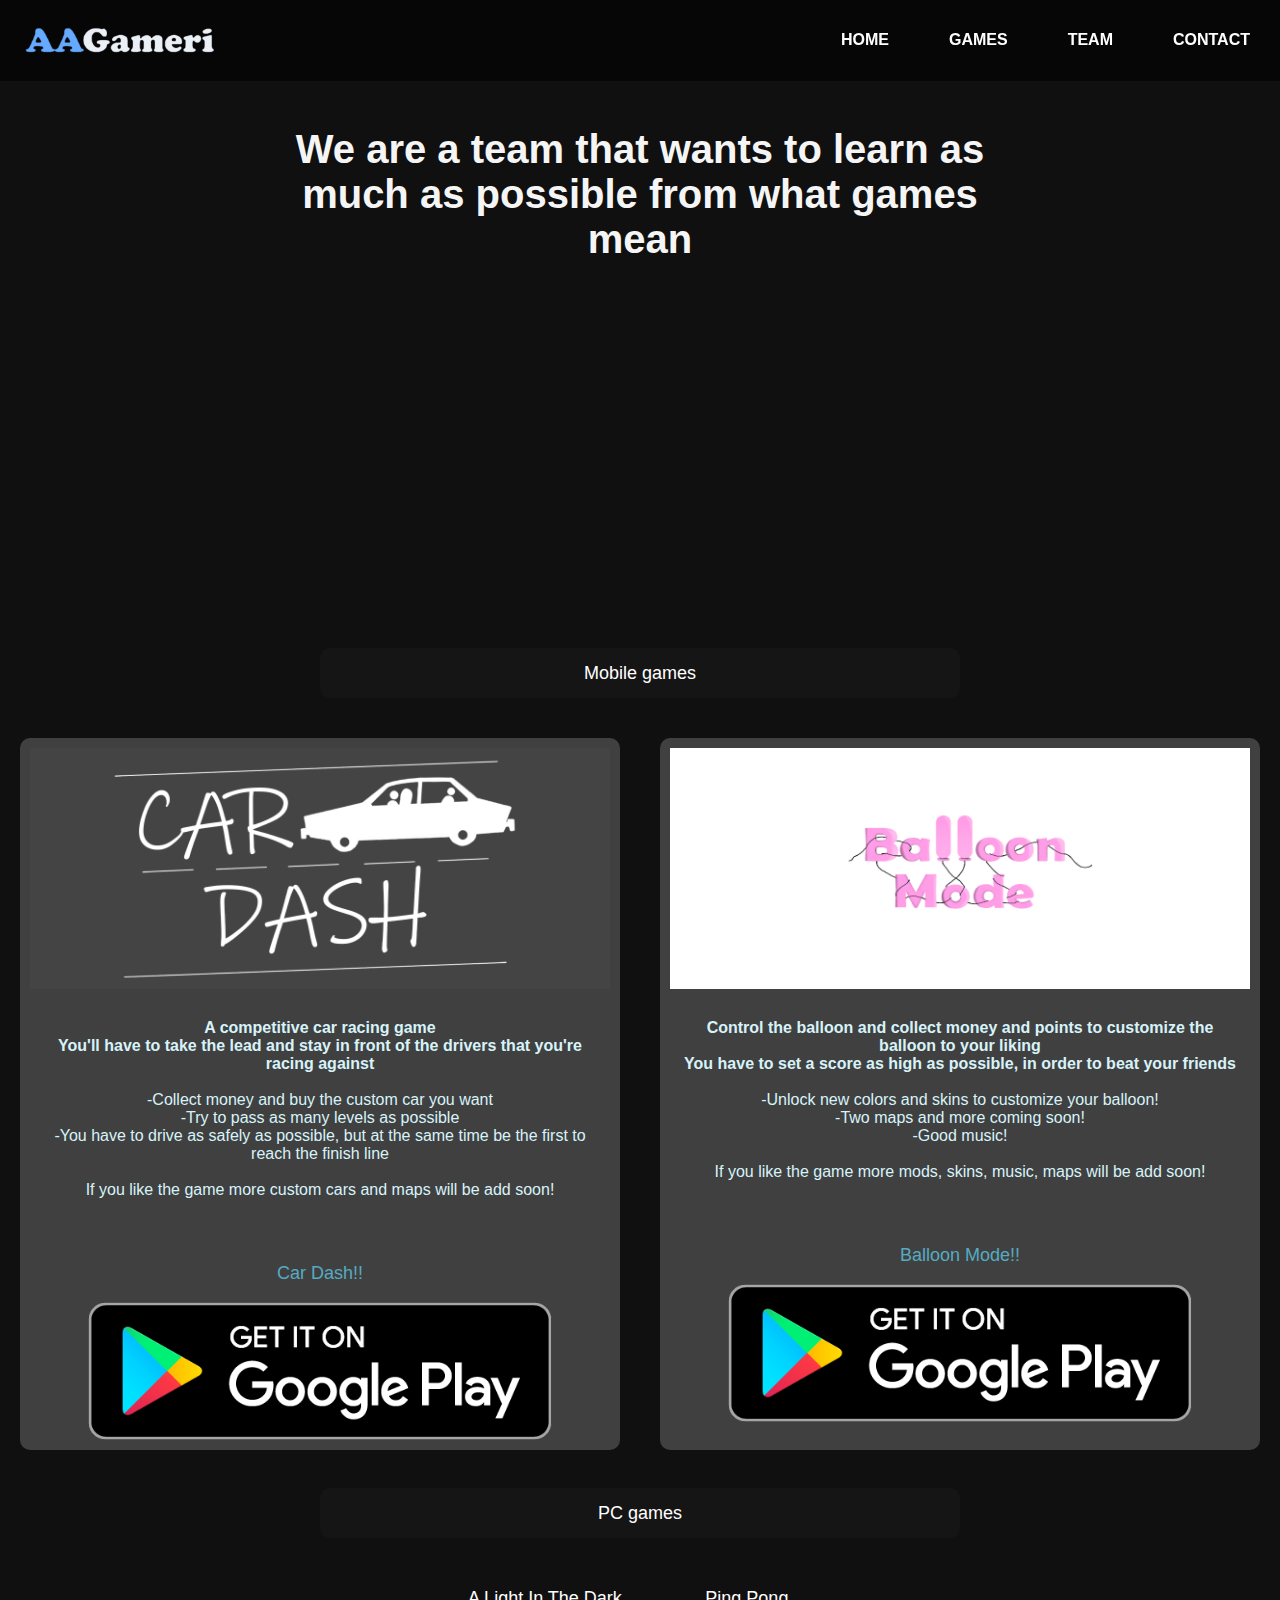
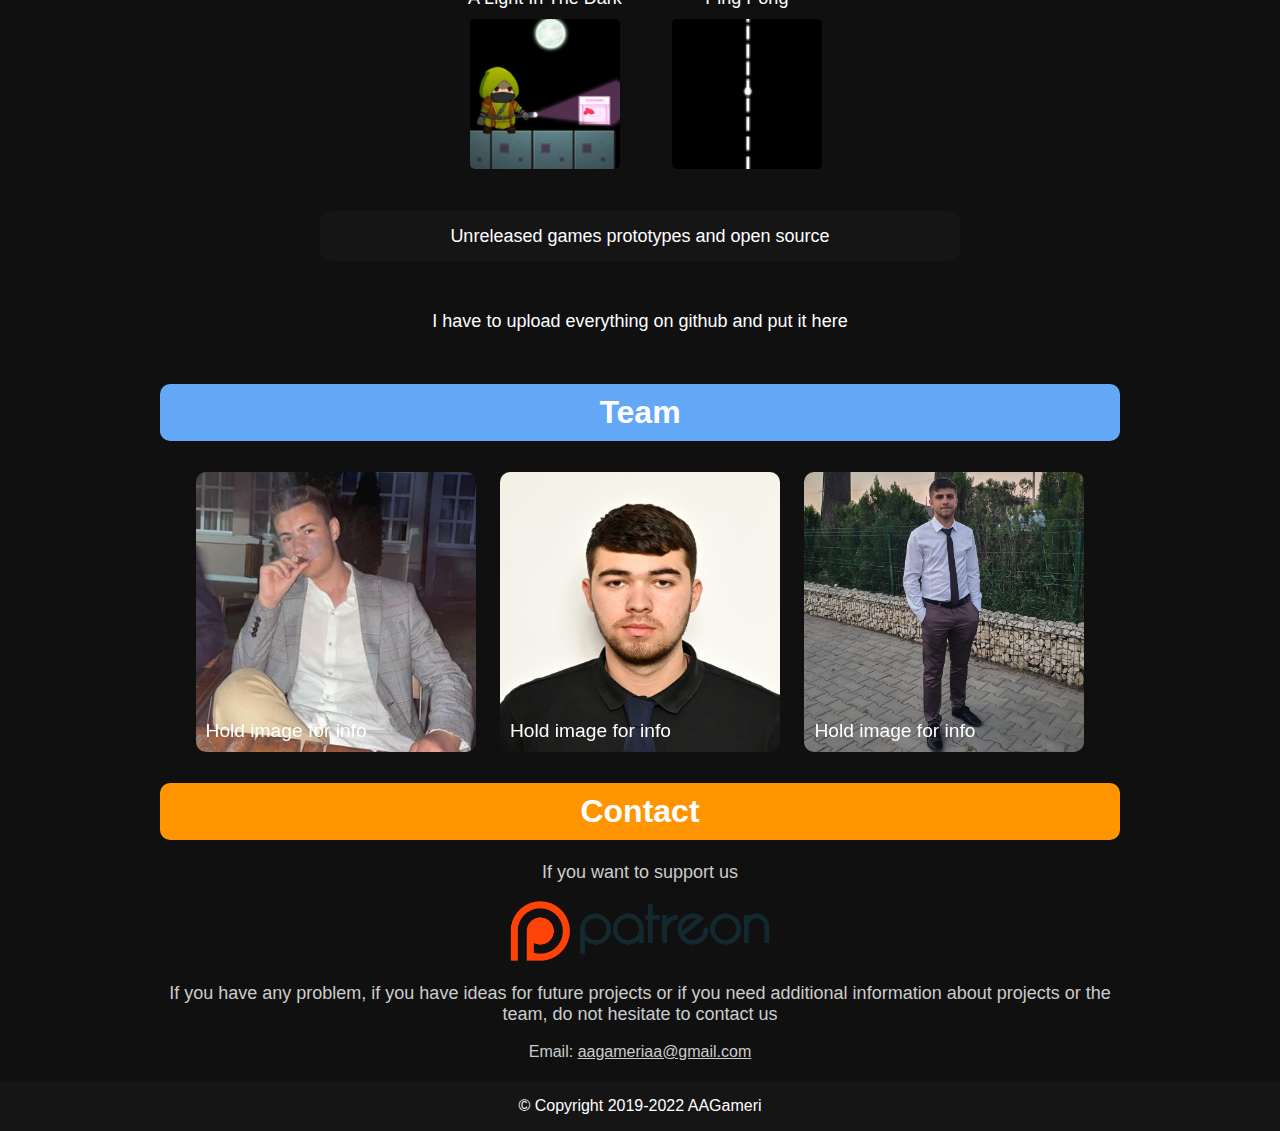
==== index.html @ 3f3f1c0c "contact return (php not working)" ====
<!DOCTYPE html>
<html lang="en">

<head>

    <meta charset="UTF-8">

    <meta name="viewport" content="width=device-width,initial-scale=1">
    <link rel="stylesheet" href="style.css">
    <script src="script.js" defer></script>

    <title>AAGameri</title>
    <link rel="icon" type="image/png" href="images/logo.png">

</head>

<body style="background-color:#101010">

    <div id="home" class="header-section">
        
        <video playsinline autoplay loop muted style="opacity: 1;">
            <source src="video/trailer.mp4" type="video/mp4">
        </video>

        <div class="presentation">
            <h1 class="presentation">
            We are a team that wants to learn as much as possible from what games mean
            </h1>
        </div>

        <nav>
                <a href="Index.html">
                    <img class="aagamerilogo" src="images/aagamerilogo.png" alt="aagamerilogo">
                </a>
                
                <a href="#" class="toggle-button">
                    <span class="bar"></span>
                    <span class="bar"></span>
                    <span class="bar"></span>
                    <span class="bar"></span>
                </a>

                <div class="navbar-links">
                    <ul>
                        <li><a href="#home">Home</a></li>
                        <li><a href="#games">Games</a></li>
                        <li><a href="#team">Team</a></li>
                        <li><a href="#contact">Contact</a></li>
                    </ul>
                </div>
        </nav>

    </div>
        

    <div class="content">

        <div class="platform">
        <p id="games"> Mobile games </p>
        </div>

        <div class="games-container">

            <div class="game-content">
                <img class="gamebanner" src="images/cardashbanner.png" alt="cardashbanner">

                <p class="gamesdescription">
                <b>A competitive car racing game</b><br>
                <strong>You'll have to take the lead and stay in front of the drivers that you're racing against</strong><br><br>
                -Collect money and buy the custom car you want<br>
                -Try to pass as many levels as possible<br>
                -You have to drive as safely as possible, but at the same time be the first to reach the finish line<br><br>
                If you like the game more custom cars and maps will be add soon!<br><br><br>
                </p>
                <p class="gamename-button">Car Dash!!</p>

                <a href="https://play.google.com/store/apps/details?id=com.AAGameri.CarDash" target="_blank"> 
                    <img class="playstorelogo" src="images/playstorelogo.png" alt="playstorelogo">
                </a>

            </div>

            <div class="game-content">
                <img class="gamebanner" src="images/balloonmodebanner.png" alt="balloonmodebanner">
            
                <p class="gamesdescription">
                <b>Control the balloon and collect money and points to customize the balloon to your liking</b><br>
                <strong>You have to set a score as high as possible, in order to beat your friends</strong><br><br>
                -Unlock new colors and skins to customize your balloon!<br>
                -Two maps and more coming soon!<br>
                -Good music!<br><br>
                If you like the game more mods, skins, music, maps will be add soon!<br><br><br>
                </p>
                <p class="gamename-button">Balloon Mode!!</p>

                <div class="playstore">
                <a href="https://play.google.com/store/apps/details?id=com.AAGameri.CarDash" target="_blank">
                    <img class="playstorelogo" src="images/playstorelogo.png" alt="playstorelogo">
                </a>
                </div>

            </div>

        </div>

        <div class="platform">
        <p> PC games </p>
        </div>

        <div class="games-container">

            <div class="game-content-pc">

                <a class="gamename"> A Light In The Dark </a>
                <a href="https://auras14.itch.io/findadam?secret=48ar041fwfgAaJPfskzZRKKxk" target="_blank">
                    <img class="gamebannerpc" src="images/alight.png" alt="">
                </a>
            </div>

            <div class="game-content-pc">
                <a class="gamename"> Ping Pong </a>
                <a href="https://auras14.itch.io/pong?secret=KMebSReE74FL91qSBPUvmA13Ag" target="_blank">
                    <img class="gamebannerpc" src="images/pingpong.png" alt="">
                </a>

            </div>

        </div>

        <div class="platform">
            <p> Unreleased games prototypes and open source </p>
        </div>

        <div class="games-container">

            <div class="game-content-pc">
            <a class="gamename"> I have to upload everything on github and put it here </a>
            </div>

         </div>

         <div id="team" class="team-container">

            <h1 class="teamtext"> Team </h1>

            <div class="members">
                <div class="member">
                    <img class="member-image" src="images/auras.jpeg" alt="memberphoto">
                    <div class="image-overlay image-overlay--blur">
                        <div class="image-title"> Aurelian Iancu </div>
                            <p class="image-description">
                                "Life is like a macao game"
                            </p>
                    </div>
                    <p class="hover-warn-low">
                        Press image for info
                    </p>
                    <p class="hover-warn-high">
                        Hold image for info
                    </p>
                </div>
                <div class="member">
                    <img class="member-image" src="images/untea.jpg" alt="memberphoto">
                    <div class="image-overlay image-overlay--blur">
                        <div class="image-title"> Andrei Untea</div>
                            <p class="image-description">
                                "If you dream to be something, be that thing some day"
                            </p>
                    </div>
                    <p class="hover-warn-low">
                        Press image for info
                    </p>
                    <p class="hover-warn-high">
                        Hold image for info
                    </p>
                </div>
                <div class="member">
                    <img class="member-image" src="images/tache.jpg" alt="memberphoto">
                    <div class="image-overlay image-overlay--blur">
                        <div class="image-title"> Andrei Tache </div>
                            <p class="image-description">
                                "Put your hands on your knees and roootation"
                            </p>
                    </div>
                    <p class="hover-warn-low">
                        Press image for info
                    </p>
                    <p class="hover-warn-high">
                        Hold image for info
                    </p>
                </div>
            </div>


         </div>
         
         <div id="contact" class="contact-container">

            <h1 class="contact-text"> Contact </h1>
            <p>
                If you want to support us
            </p>
            <a href="https://www.patreon.com/aagameri" target="_blank">
            <img class="patreonlogo" src="images/patreonlogo.png" alt="patreonlogo">
            </a>

            <p class="contact-description">
                If you have any problem, if you have ideas for future projects or if you need additional information about projects or the team, do not hesitate to contact us
            </p>

            <a class="contact-email-text">
                Email:
            </a>
            <a class="contact-email" href="mailto:aagameriaa@gmail.com">
                aagameriaa@gmail.com
            </a>
        
        </div>


        <div class="downpanel">
        
        <footer id="bottom" class="copyright">
            &copy; Copyright 2019-2022 AAGameri
        </footer>

        </div> 

    </div>
</body>

</html>
---- style.css ----
*{
    box-sizing: border-box;
}
body{
    margin: 0;
    padding: 0;
    font-family: Arial;
}
.header-section{
    display: block;
    overflow: auto;
    height: 70vh;
}
video{
    position: absolute;
    z-index: -1;
    top: 0;     
    left: 0;
    right: 0;
    bottom: 0;
    object-fit: fill;
    width: 100%;
    height: auto;
    max-height: 70%;
}
nav{
    position: fixed;
    z-index: 1;
    top: 0;
    left: 0;
    width: 100%;
    height: auto;
    padding: 10px, 90px;
    box-sizing: border-box;
    justify-content: space-between;
    align-items: center;
    background: rgba(0, 0, 0, 0.6);
}
nav .aagamerilogo{
    display: block;
    margin: 25px 20px;
    width: 40%;
    max-width: 200px;
    height: auto;
    float: left;
}
.navbar-links ul{
    list-style: none;
    float: right;
    margin: 0;
    padding: 0;
    display: flex;
}
.navbar-links ul li a{
    line-height: 80px;
    color: #fff;
    padding: 12px 30px;
    text-decoration: none;
    font-size: 16px;
    font-weight: bold;
    text-transform: uppercase;
}
.navbar-links ul li a:hover{
    background: rgba(0, 0, 0, 0.7);
    border-radius: 6px;
}
.toggle-button{
    position: absolute;
    top: 24px;
    right: 1rem;
    display: none;
    flex-direction: column;
    justify-content: space-between;
    width: 30px;
    height: 21px;
}
.toggle-button .bar{
    height: 3px;
    width: 100%;
    background-color: white;
    border-radius: 10px;
}
.presentation h1{
    background-color: 0;
    text-align: center;
    font-size: 2.5rem;
    padding-top: 100px;
    margin-right: 22%;
    margin-left: 22%;
    color: whitesmoke;
}
.content{
    width: auto;
    height: 500px;
}
.platform{
    background-color: #161515;
    height: auto;
    width: auto;
    margin-bottom: 20px;
    max-width: 50vw;
    margin-left: auto;
    margin-right: auto;
    border-radius: 10px;
}
.platform p{
    width: auto;
    height: auto;
    color: #fff;
    line-height: 50px;
    text-align: center;
    font-size: large;
    margin-left: 10px;
    margin-right: 10px;
}
.games-container{
    display: flex;
    flex-direction: row;
    justify-content: center;
}
.game-content{
    background-color: #404040;
    max-width: 600px;
    padding: 10px;
    margin: 20px;
    border-radius: 10px;
}
img.gamebanner{
    margin-left: auto;
    margin-right: auto;
    width: 100%;
}
p.gamesdescription {
    text-align: center;
    color: rgb(215, 243, 250);
    padding: 10px;
}
p.gamename-button{
    text-align: center;
    color: rgb(86, 171, 193);
    font-size: large;
    bottom: 0;
    left: 0;
}
img.playstorelogo{
    display: block;
    margin-left: auto;
    margin-right: auto;
    width: 80%;
}
img.playstorelogo:hover{
    opacity: 0.7;
}
.game-content-pc{
    max-width: 600px;
    margin: 20px;
    border-radius: 10px;
    text-align: center;
}
.gamename{
    display: block;
    color: white;
    text-align: center;
    font-size: large;
    padding: 10px;
}
img.gamebannerpc{
    border-radius: 5px;
    height: 150px;
    width: 150px;
}
.gamebannerpc:hover{
    opacity: 0.7;
    box-shadow: 0 0 10px #ccc;
}
.team-container{
    margin-left: auto;
    margin-right: auto;
    text-align: center;
    border-radius: 10px;    
    width: 75%;
    height: auto;
}
h1.teamtext{
    background-color: #62a8f7;
    padding: 10px;
    color: #fff;
    border-radius: 10px;
}
.member{
    position: relative;
    display: inline-block;
    height: 300px;
    width: 300px;
    margin-left: auto;
    margin-right: auto;
    padding: 10px;
}
.member-image{
    border-radius: 10px;
    height: 100%;
    width: 100%;
}
.hover-warn-high{
    position: absolute;
    bottom: 1px;
    left: 20px;
    color: #fff;
    font-size: larger;
}
.hover-warn-low{
    position: absolute;
    bottom: -10px;
    left: 15px;
    color: #fff;
    font-size: larger;
    display: none;
}
.image-overlay{
    position: absolute;
    top: 0;
    left: 0;
    width: 100%;
    height: 100%;
    color: rgb(253, 249, 45);
    -webkit-text-stroke: 0.15px black; 
    font-family:'Times New Roman', Times, serif;
    display: flex;
    flex-direction: column;
    align-items: center;
    justify-content:left;
    opacity: 0;
    transition: opacity 0.25s;
}
.image-overlay--blur{
    backdrop-filter: blur(10px);
}
.image-overlay > * {
    transform: translateY(15px);
    transition: transform 0.25s;
}
.image-overlay:hover{
    opacity: 1;
}
.image-overlay:hover ~ .hover-warn-low{
    display: none;
}
.image-overlay:hover ~ .hover-warn-high{
    display: none;
}
.image-overlay:hover > * {
    transform: translateY(0);
}
.image-title{
    color: #62a8f7;
    margin-left: 1.5em;
    margin-right: 1.5em;
    font-size: 4vh;
    font-weight: bold;
    margin-top: 0.5em;
}
.image-description{
    font-size: 2em;
    margin-top: 0.4em;
    margin-left: 0.25em;
    margin-right: 0.25em;
}
.contact-container{
    margin-left: auto;
    margin-right: auto;
    text-align: center;
    border-radius: 10px;    
    width: 75%;
    height: auto;
}
.contact-container p{
    font-size: large;
    color: #ccc;
}
h1.contact-text{
    background-color: #ff9500;
    padding: 10px;
    color: #fff;
    border-radius: 10px;
}
.patreonlogo{
    height: 60px;
    width: auto;
    margin-left: auto;
    margin-right: auto;
}
.contact-email-text{
    color: #ccc;
    text-align: center;
}
.contact-email{
    color: #ccc;
    text-align: center;
}
.copyright{
    background-color: #161515;
    width: 100%;
    height: 50px;
    line-height: 50px;
    text-align: center;
    color: #fff;
    margin-top: 20px;
}
@media (max-width: 960px){
    .header-section{
        height: 60vw;
    }
}
@media (max-width: 720px){
    .header-section{
        height: 50vh;
    }
    video{
        height: 50%;
        max-height: 400px;
    }
    .toggle-button{
        display: flex;
    }
    nav{
        flex-direction: column;
        align-items: flex-start;
    }
    .navbar-links{
        display: none;
        width: 100%;
    }
    .navbar-links ul{
        width: 100%;
        flex-direction: column;
    }
    .navbar-links li{
        text-align: center;
    }
    .navbar-links li a{
        border-radius: 6px;
    }
    .navbar-links ul li a{
        line-height: 50px;
        font-size: 25px;
        padding: 9px 30px;
    }
    .navbar-links.active{
        display: flex;
    }
    .presentation h1{
        font-size: 1.7em;
    }
    .games-container{
        flex-direction: column;
    }
    .member{
        height: 200px;
        width: 200px;
    }
    .image-description{
        font-size: 1.5em;
    }
}
@media (max-width: 480px){
    .hover-warn-high{
        display: none;
    }
    .hover-warn-low{
        display: inherit;
    }
}
@media (max-width: 280px){

    .presentation h1{
        font-size: 1.3em;
    }
}
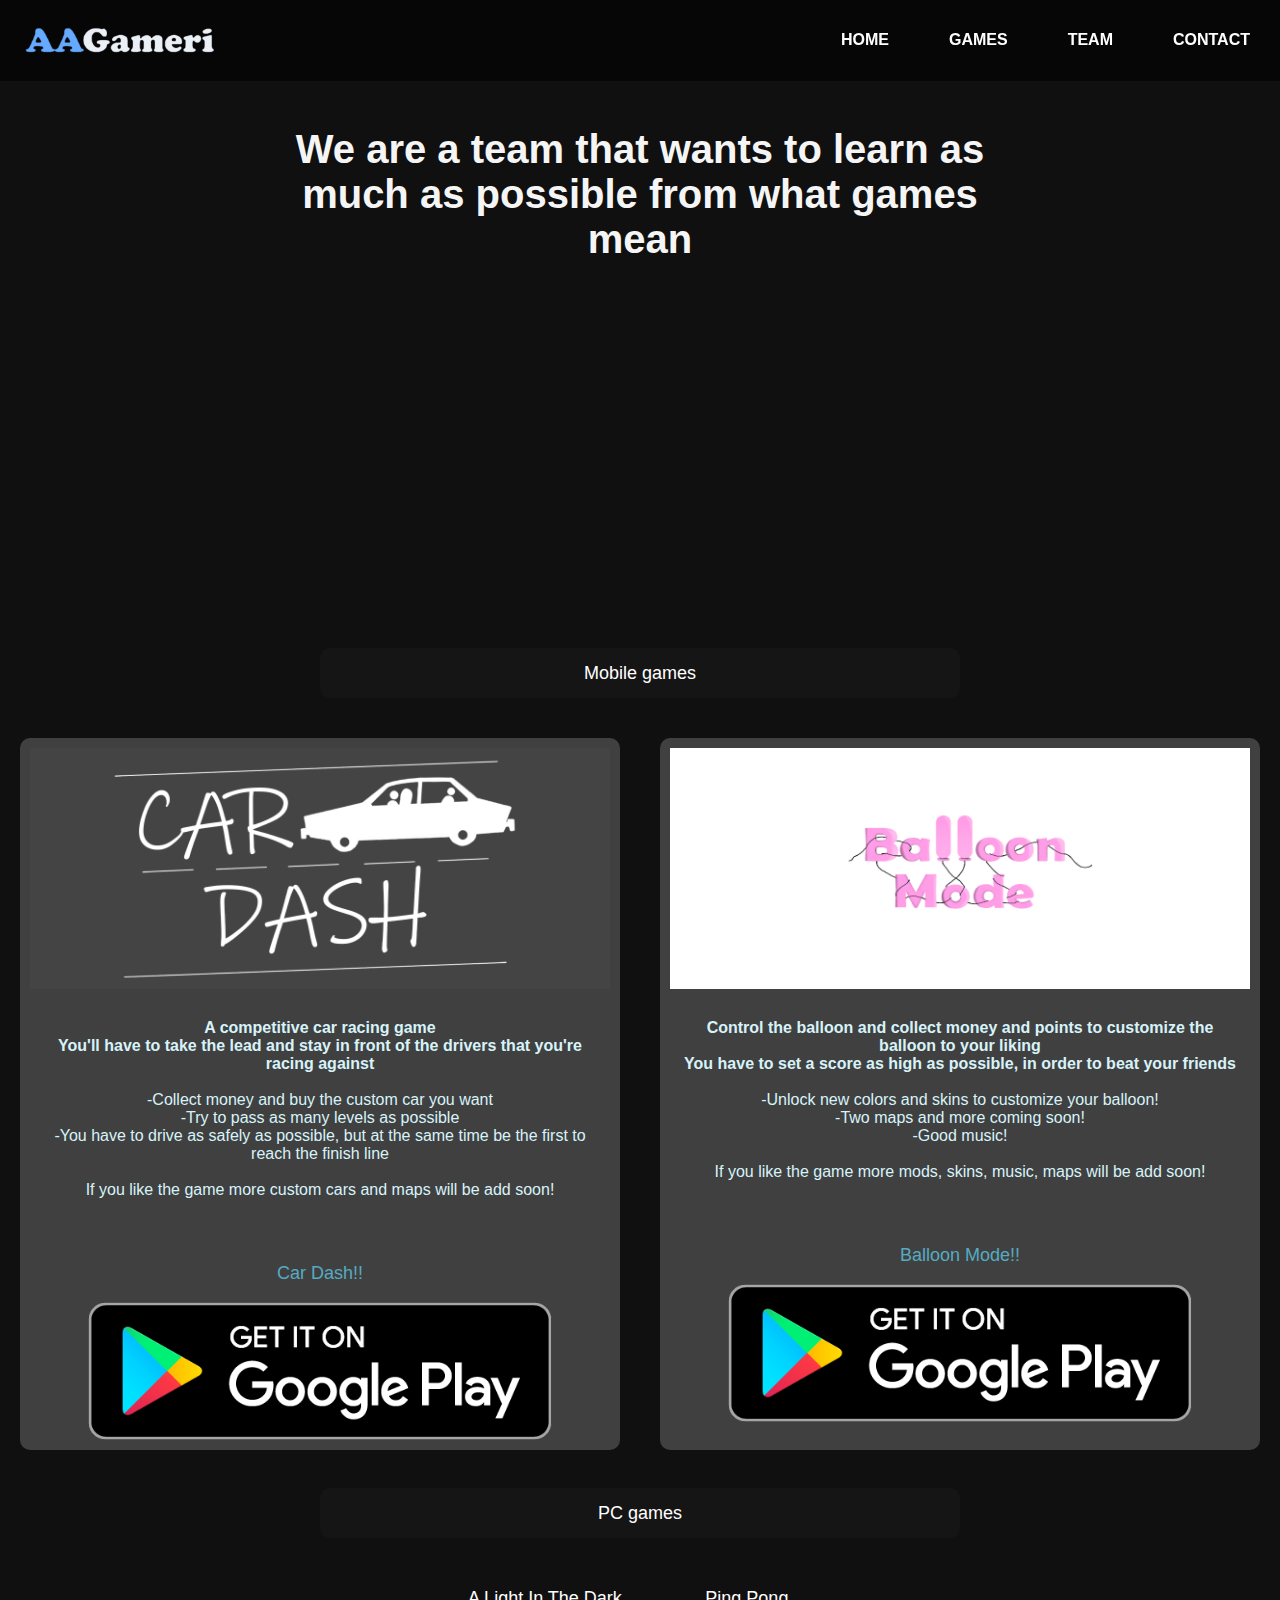
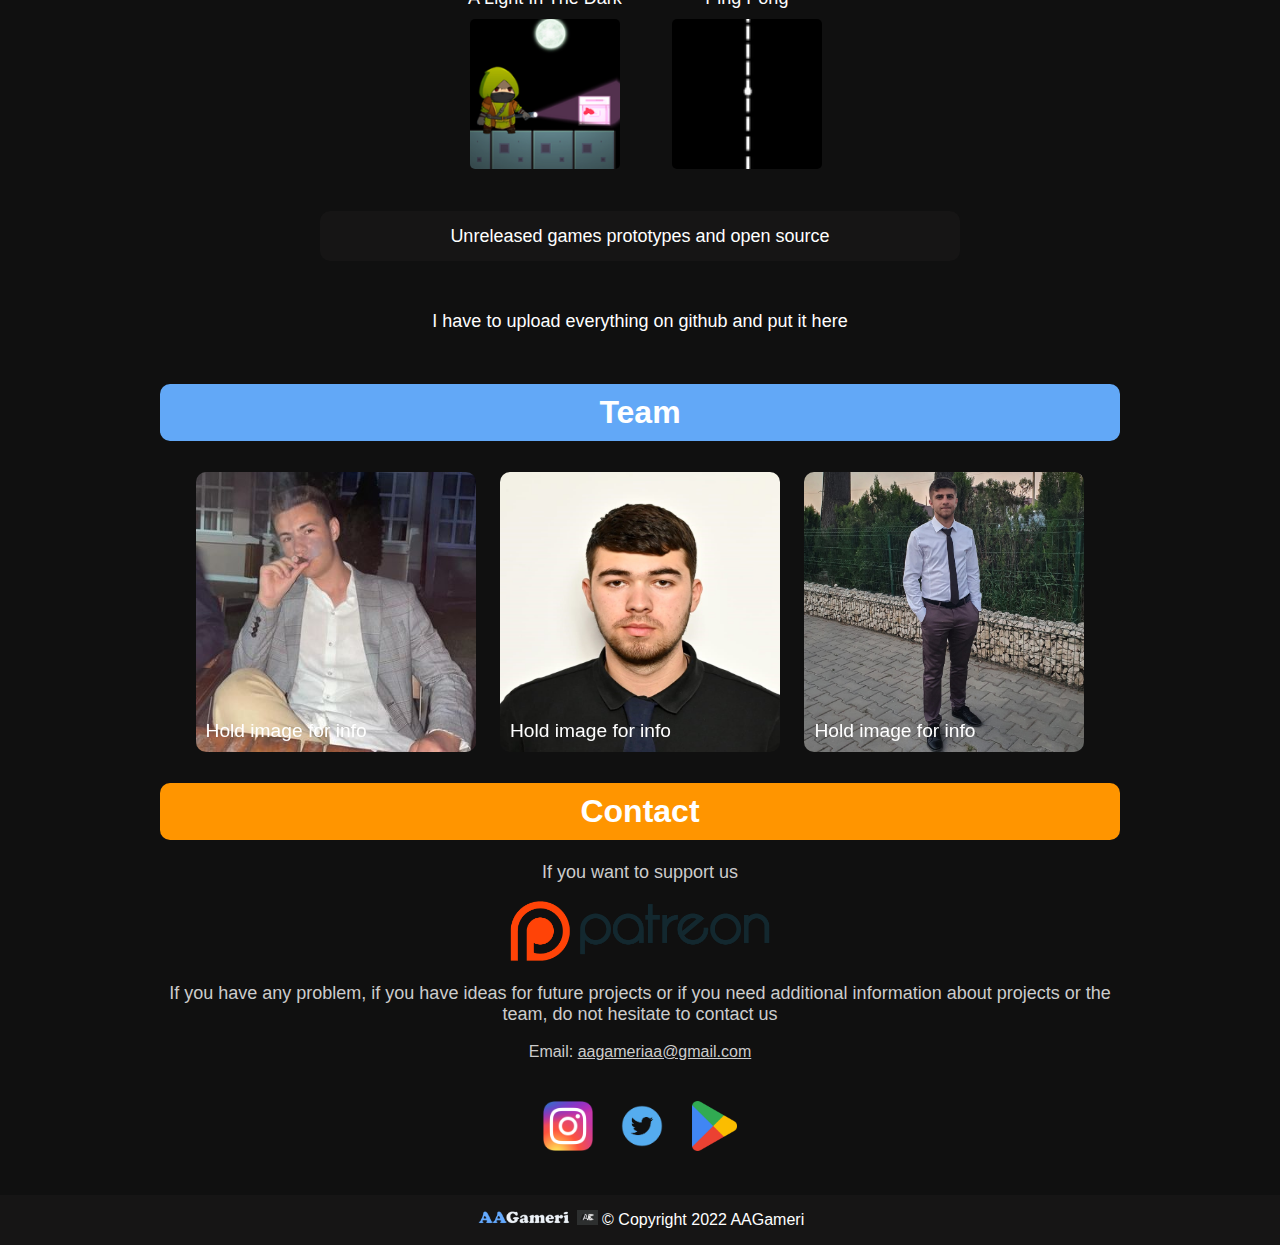
==== commit 2b243a91: "Official release" ====
--- a/index.html
+++ b/index.html
@@ -214,14 +214,20 @@
             <a class="contact-email" href="mailto:aagameriaa@gmail.com">
                 aagameriaa@gmail.com
             </a>
-        
-        </div>
-
+        </div>
+
+        <div class="market-container">
+        <img class="market-logo" onclick="location.href='https://www.instagram.com/aagameri/';" src="images/insta.png" alt="instagram-logo">
+        <img class="market-logo" onclick="location.href='https://www.twitter.com/AaGameri/';" src="images/twitter.png" alt="twitter-logo">                
+        <img class="market-logo" onclick="location.href='https://play.google.com/store/apps/dev?id=6036269663958689019';" src="images/googleplaystore.png" alt="google-playstore-logo">
+        </div>   
 
         <div class="downpanel">
         
         <footer id="bottom" class="copyright">
-            &copy; Copyright 2019-2022 AAGameri
+            <img class="logo-bottom" src="images/aagamerilogo.png" alt="aagamerilogo">
+            <img class="logo-bottom" src="images/logo.png" alt="aagamerilogo">
+            &copy; Copyright 2022 AAGameri
         </footer>
 
         </div> 
--- a/style.css
+++ b/style.css
@@ -297,10 +297,28 @@
     color: #ccc;
     text-align: center;
 }
+.market-container{
+    text-align: center;
+    left: 0;
+    right: 0;
+    margin-top: 30px;
+    margin-bottom: 30px;
+}
+.market-logo{
+    cursor: pointer;
+    height: 50px;
+    width: auto;
+    margin: 10px;
+}
+.logo-bottom{
+    line-height: 50px;
+    height: 15px;
+    width: auto;
+}
 .copyright{
     background-color: #161515;
     width: 100%;
-    height: 50px;
+    height: auto;
     line-height: 50px;
     text-align: center;
     color: #fff;
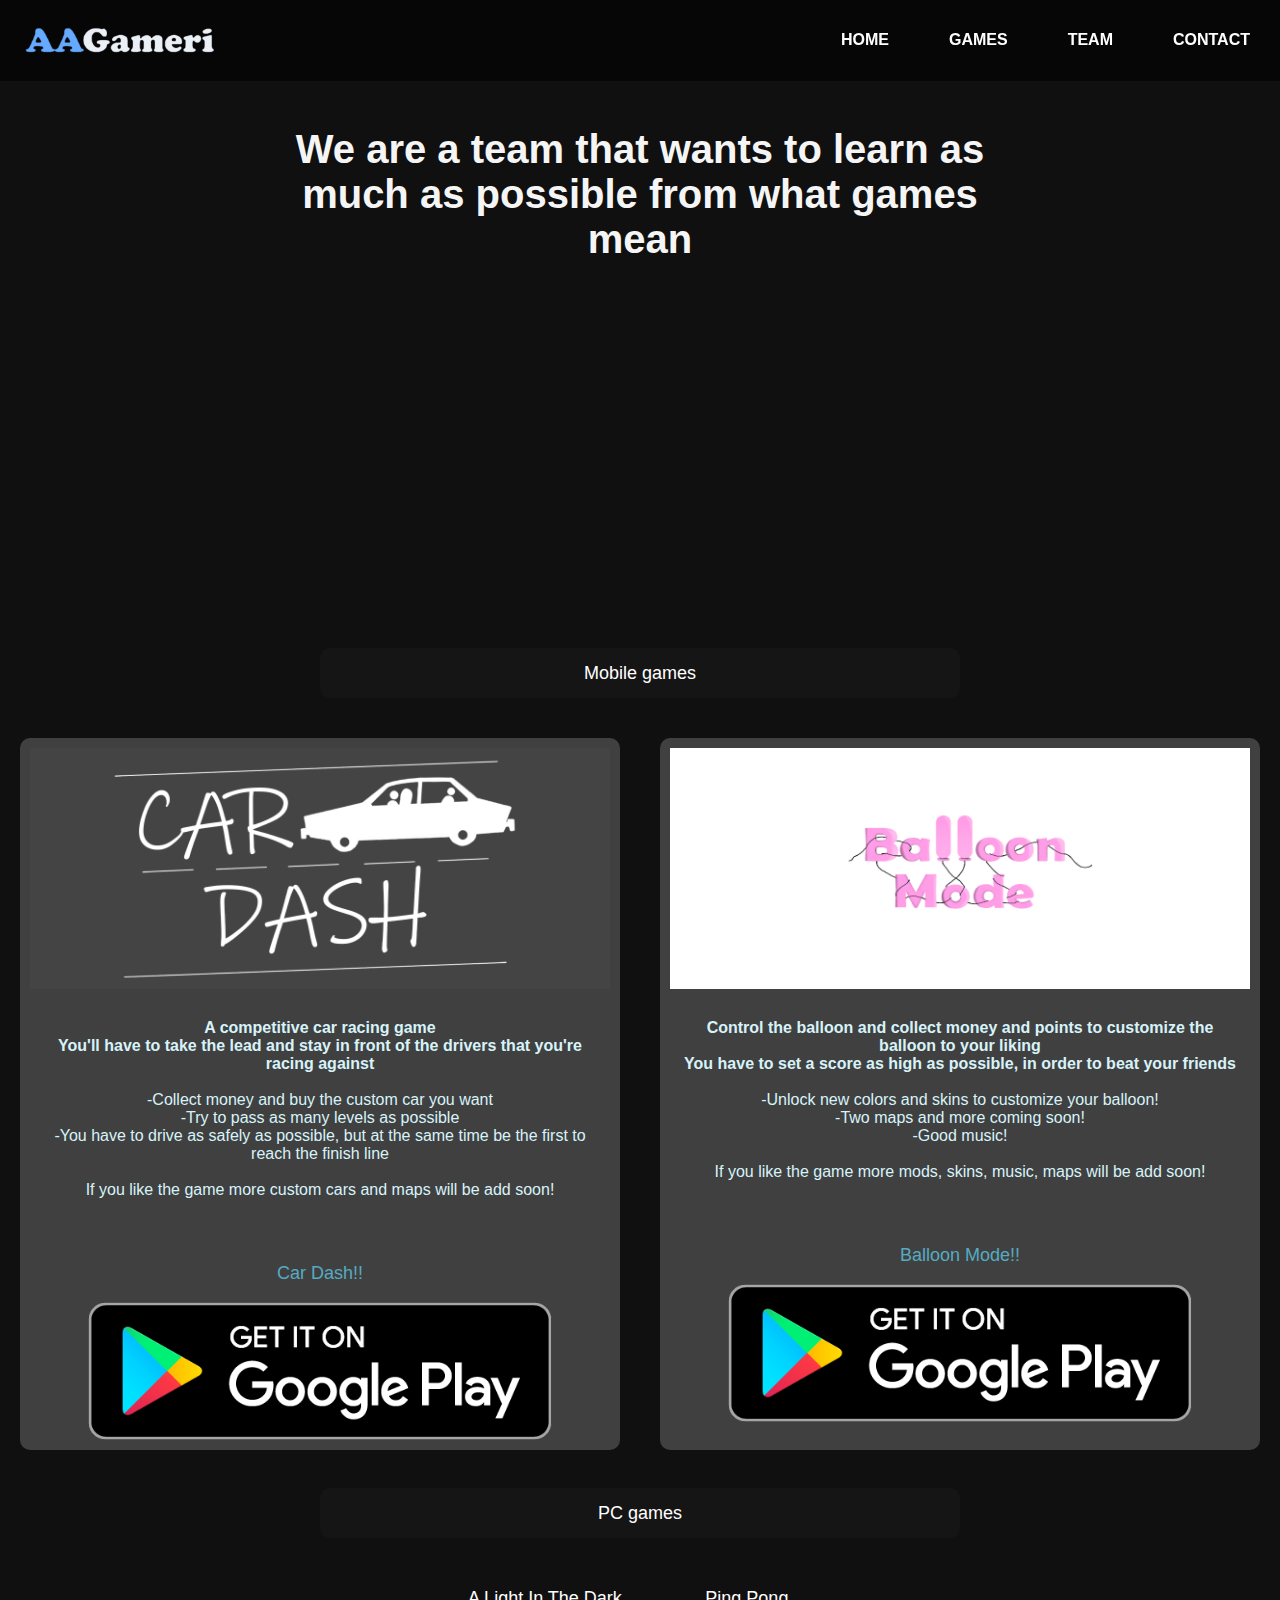
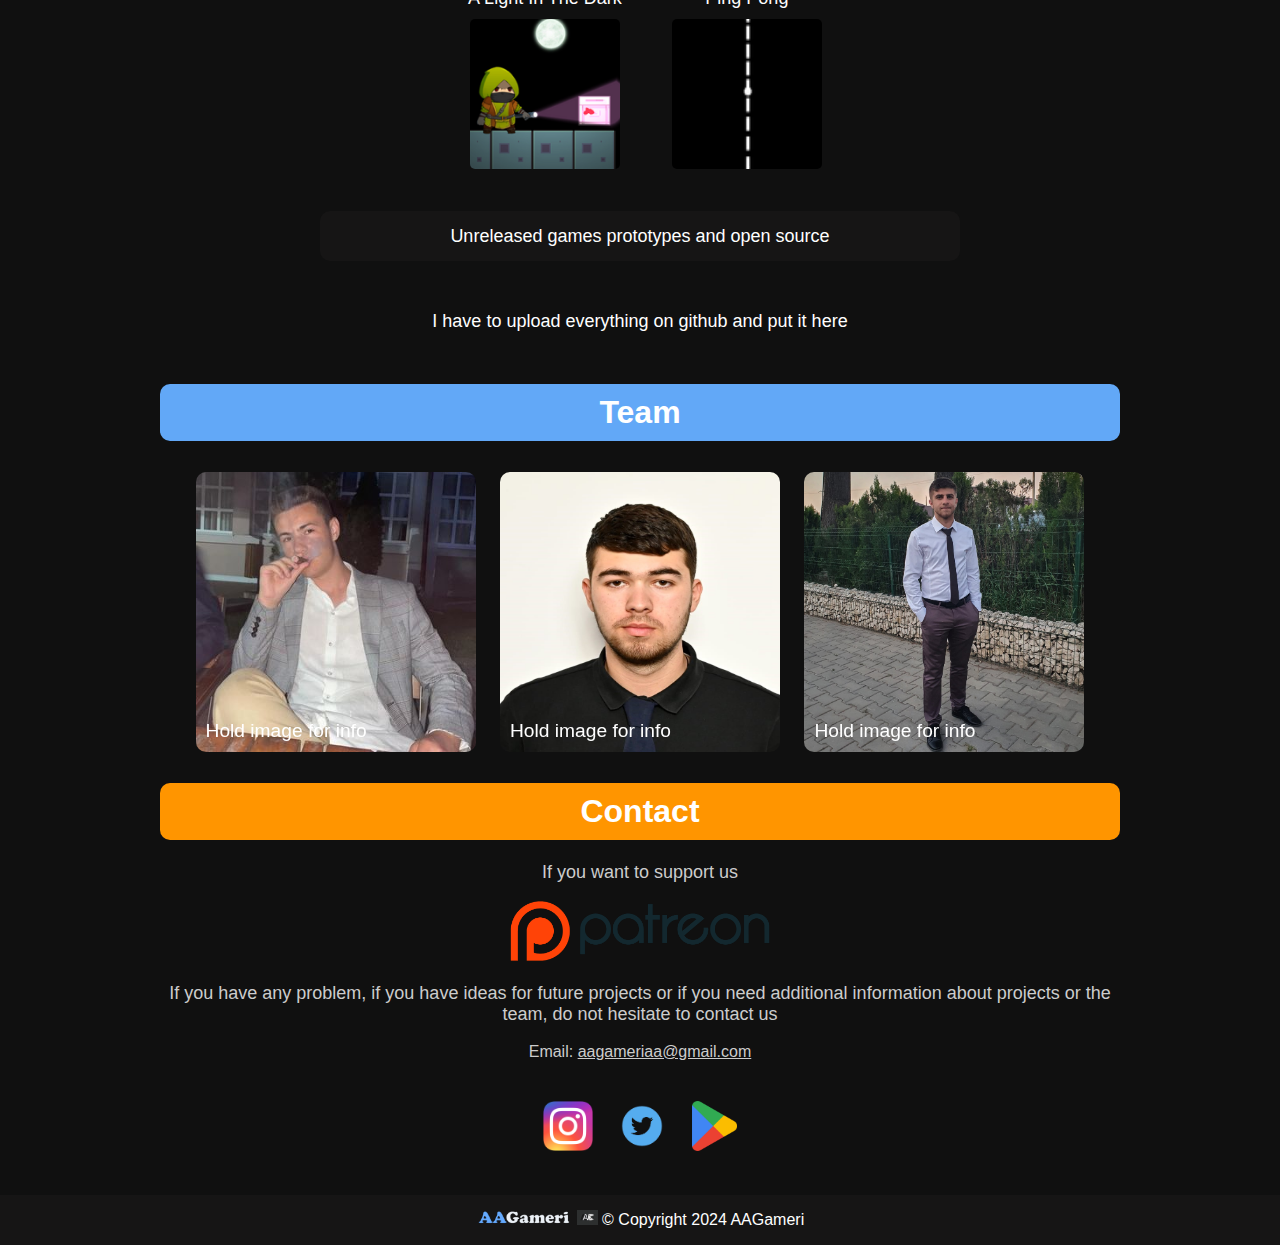
==== commit e5d63c39: "Update index.html" ====
--- a/index.html
+++ b/index.html
@@ -33,7 +33,7 @@
                     <img class="aagamerilogo" src="images/aagamerilogo.png" alt="aagamerilogo">
                 </a>
                 
-                <a href="#" class="toggle-button">
+                <a class="toggle-button">
                     <span class="bar"></span>
                     <span class="bar"></span>
                     <span class="bar"></span>
@@ -94,7 +94,7 @@
                 <p class="gamename-button">Balloon Mode!!</p>
 
                 <div class="playstore">
-                <a href="https://play.google.com/store/apps/details?id=com.AAGameri.CarDash" target="_blank">
+                <a href="https://play.google.com/store/apps/details?id=com.AAGameri.BalloonMode" target="_blank">
                     <img class="playstorelogo" src="images/playstorelogo.png" alt="playstorelogo">
                 </a>
                 </div>
@@ -227,7 +227,7 @@
         <footer id="bottom" class="copyright">
             <img class="logo-bottom" src="images/aagamerilogo.png" alt="aagamerilogo">
             <img class="logo-bottom" src="images/logo.png" alt="aagamerilogo">
-            &copy; Copyright 2022 AAGameri
+            &copy; Copyright 2024 AAGameri
         </footer>
 
         </div> 
@@ -235,4 +235,4 @@
     </div>
 </body>
 
-</html>+</html>
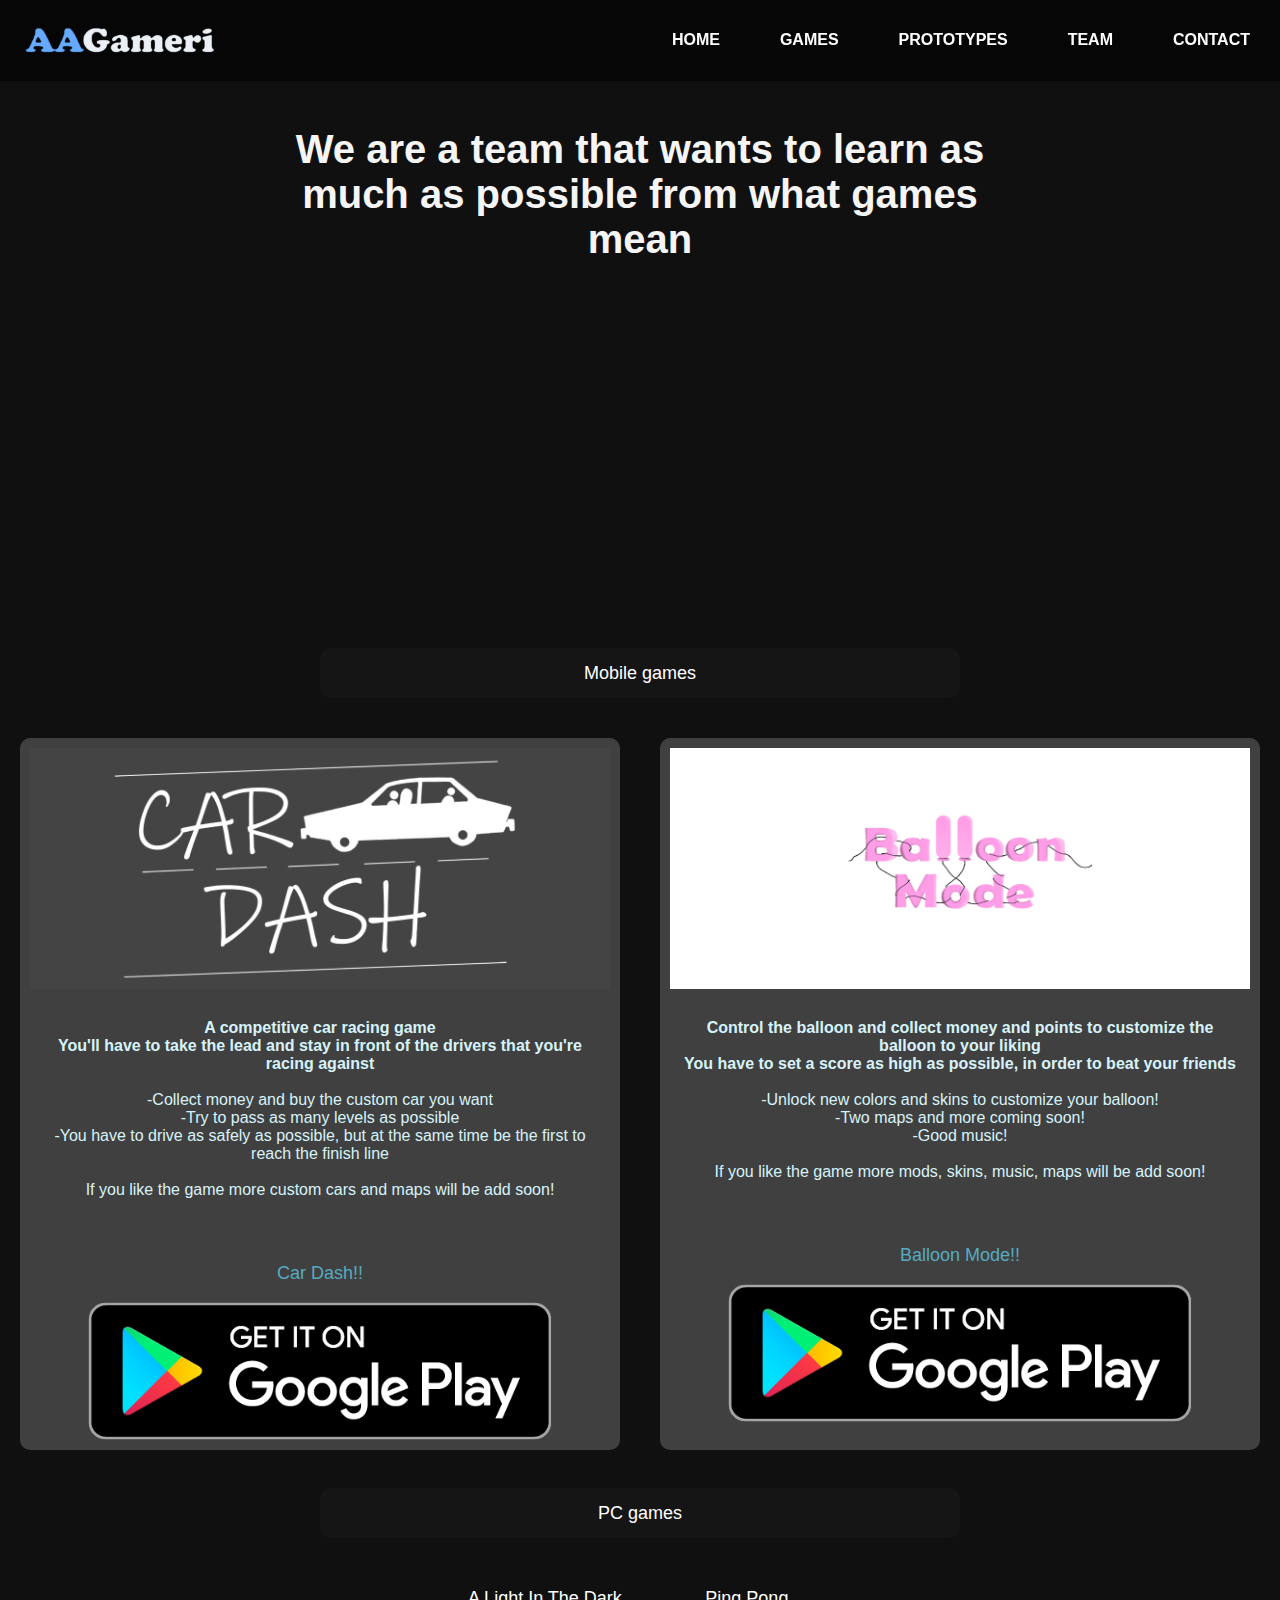
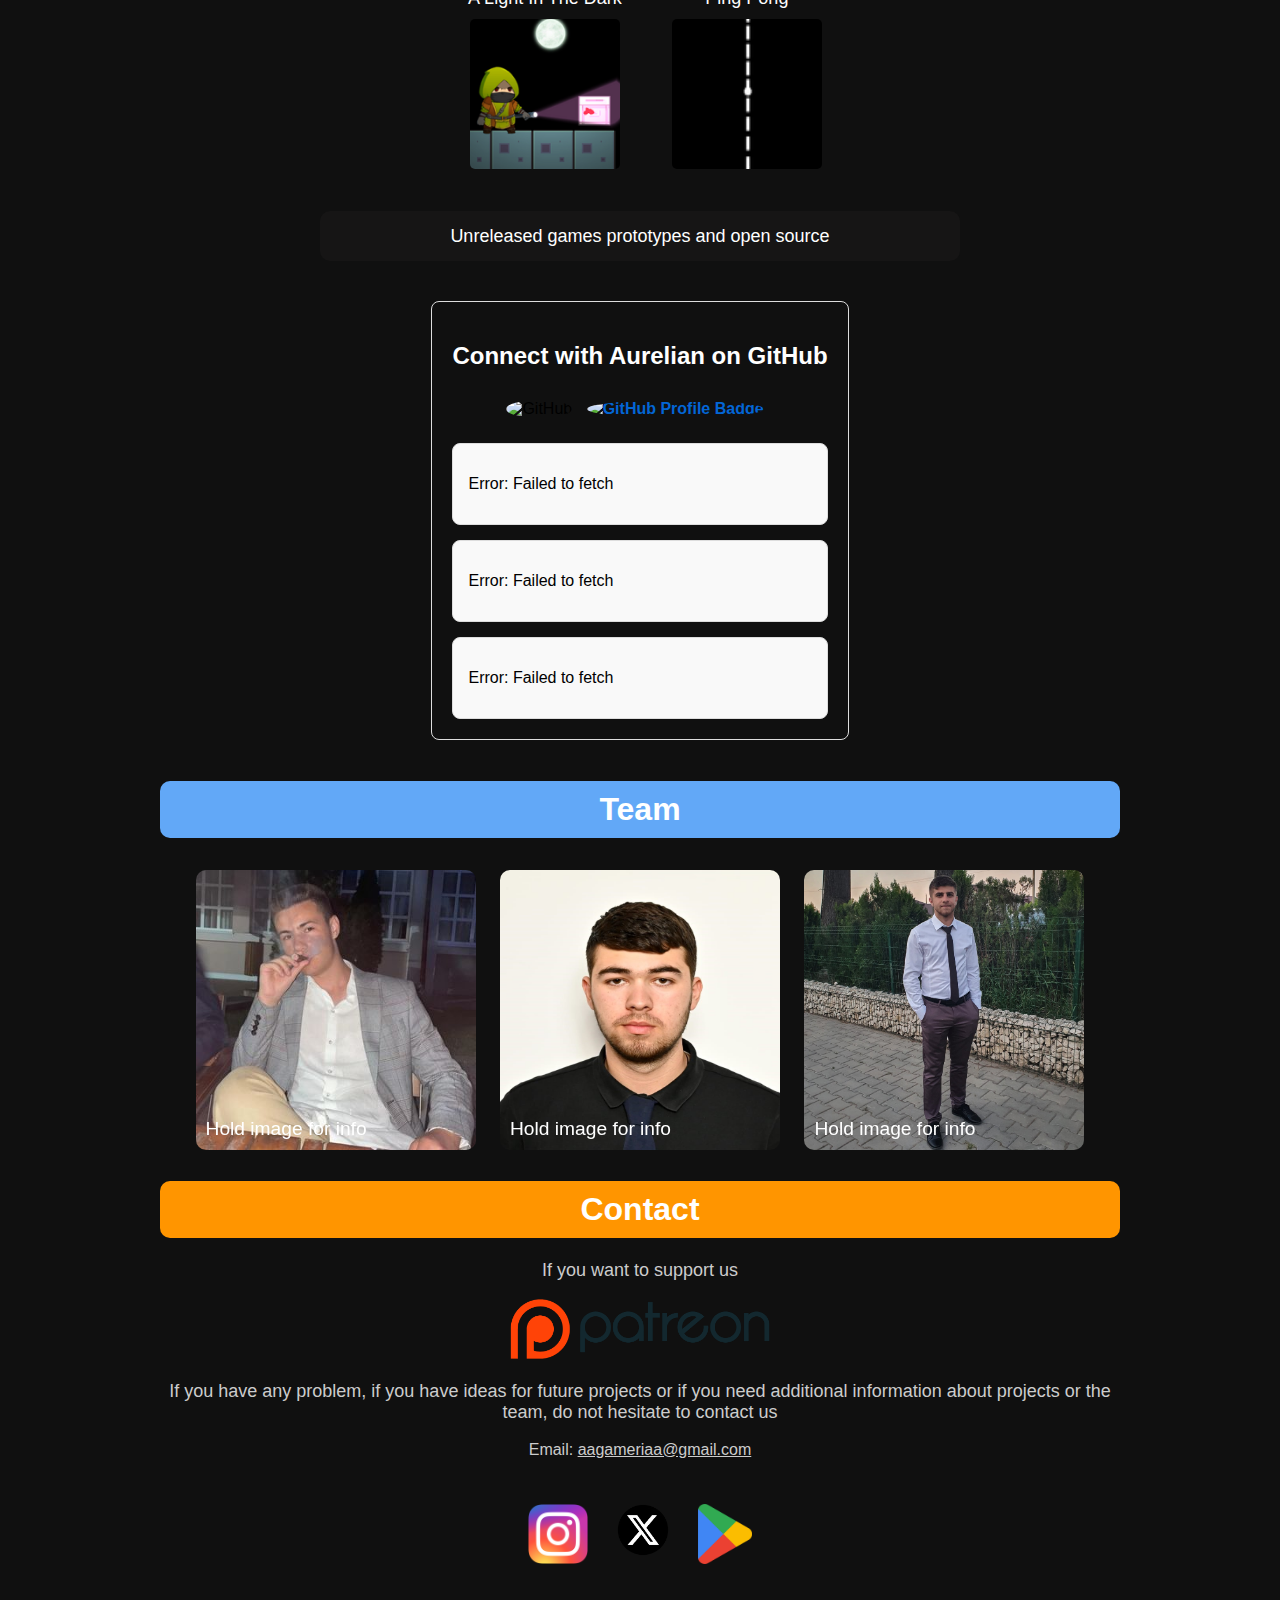
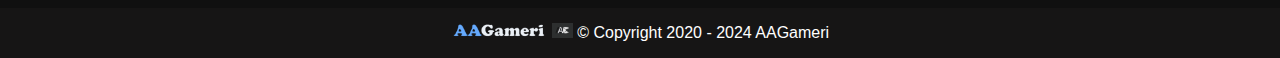
==== commit 8240da4a: "github update html" ====
--- a/index.html
+++ b/index.html
@@ -44,6 +44,7 @@
                     <ul>
                         <li><a href="#home">Home</a></li>
                         <li><a href="#games">Games</a></li>
+                        <li><a href="#prototypes">Prototypes</a></li>
                         <li><a href="#team">Team</a></li>
                         <li><a href="#contact">Contact</a></li>
                     </ul>
@@ -128,16 +129,30 @@
         </div>
 
         <div class="platform">
-            <p> Unreleased games prototypes and open source </p>
+            <p id="prototypes"> Unreleased games prototypes and open source </p>
         </div>
 
         <div class="games-container">
 
-            <div class="game-content-pc">
-            <a class="gamename"> I have to upload everything on github and put it here </a>
-            </div>
-
-         </div>
+
+            <div class="github-section">
+                <h2>Connect with Aurelian on GitHub</h2>
+                
+                <img src="https://github.githubassets.com/images/modules/logos_page/GitHub-Mark.png" alt="GitHub" width="50">
+                    
+                <a href="https://github.com/aurasj" target="_blank" class="badge">
+                  <img src="https://img.shields.io/badge/GitHub-Profile-blue?logo=github" alt="GitHub Profile Badge">
+                </a>
+                
+                <div id="github-profile"></div>
+                
+                <div id="repo-card-1" class="repo-card"></div>
+                <div id="repo-card-2" class="repo-card"></div>
+                <div id="repo-card-3" class="repo-card"></div>
+            </div>
+        </div>
+
+        
 
          <div id="team" class="team-container">
 
@@ -218,7 +233,7 @@
 
         <div class="market-container">
         <img class="market-logo" onclick="location.href='https://www.instagram.com/aagameri/';" src="images/insta.png" alt="instagram-logo">
-        <img class="market-logo" onclick="location.href='https://www.twitter.com/AaGameri/';" src="images/twitter.png" alt="twitter-logo">                
+        <img class="market-logo-twitter" onclick="location.href='https://www.twitter.com/AaGameri/';" src="images/twitter.png" alt="twitter-logo">                
         <img class="market-logo" onclick="location.href='https://play.google.com/store/apps/dev?id=6036269663958689019';" src="images/googleplaystore.png" alt="google-playstore-logo">
         </div>   
 
@@ -227,7 +242,7 @@
         <footer id="bottom" class="copyright">
             <img class="logo-bottom" src="images/aagamerilogo.png" alt="aagamerilogo">
             <img class="logo-bottom" src="images/logo.png" alt="aagamerilogo">
-            &copy; Copyright 2024 AAGameri
+            &copy; Copyright 2020 - 2024 AAGameri
         </footer>
 
         </div> 
--- a/style.css
+++ b/style.css
@@ -260,11 +260,56 @@
     margin-top: 0.5em;
 }
 .image-description{
-    font-size: 2em;
-    margin-top: 0.4em;
-    margin-left: 0.25em;
-    margin-right: 0.25em;
-}
+  font-size: 2em;
+  margin-top: 0.4em;
+  margin-left: 0.25em;
+  margin-right: 0.25em;
+}
+
+.github-section {
+  margin: 20px;
+  padding: 20px;
+  border: 1px solid #ddd;
+  border-radius: 8px;
+  max-width: 600px;
+  text-align: center;
+}
+
+.github-section h2{
+  color:#fff
+}
+
+.github-section img {
+  border-radius: 50%;
+}
+
+.badge, .profile-link, .repo-link{
+  display: inline-block;
+  margin: 10px;
+  text-decoration: none;
+  color: #0366d6;
+  font-weight: bold;
+}
+.profile-name, .profile-bio {
+    color:#fff;
+}
+.repo-link{
+    text-align: center;
+}
+
+.repo-card {
+  padding: 15px;
+  border: 1px solid #ddd;
+  border-radius: 8px;
+  margin-top: 15px;
+  background-color: #f9f9f9;
+  text-align: left;
+}
+
+.repo-card h3 {
+  margin: 0;
+}
+
 .contact-container{
     margin-left: auto;
     margin-right: auto;
@@ -306,9 +351,16 @@
 }
 .market-logo{
     cursor: pointer;
-    height: 50px;
+    height:60px;
     width: auto;
     margin: 10px;
+}
+.market-logo-twitter{
+    cursor: pointer;
+    height:65px;
+    width: auto;
+    margin: 10px;
+    max-height: 100%;
 }
 .logo-bottom{
     line-height: 50px;
@@ -377,7 +429,7 @@
         width: 200px;
     }
     .image-description{
-        font-size: 1.5em;
+        font-size: 1.3em;
     }
 }
 @media (max-width: 480px){
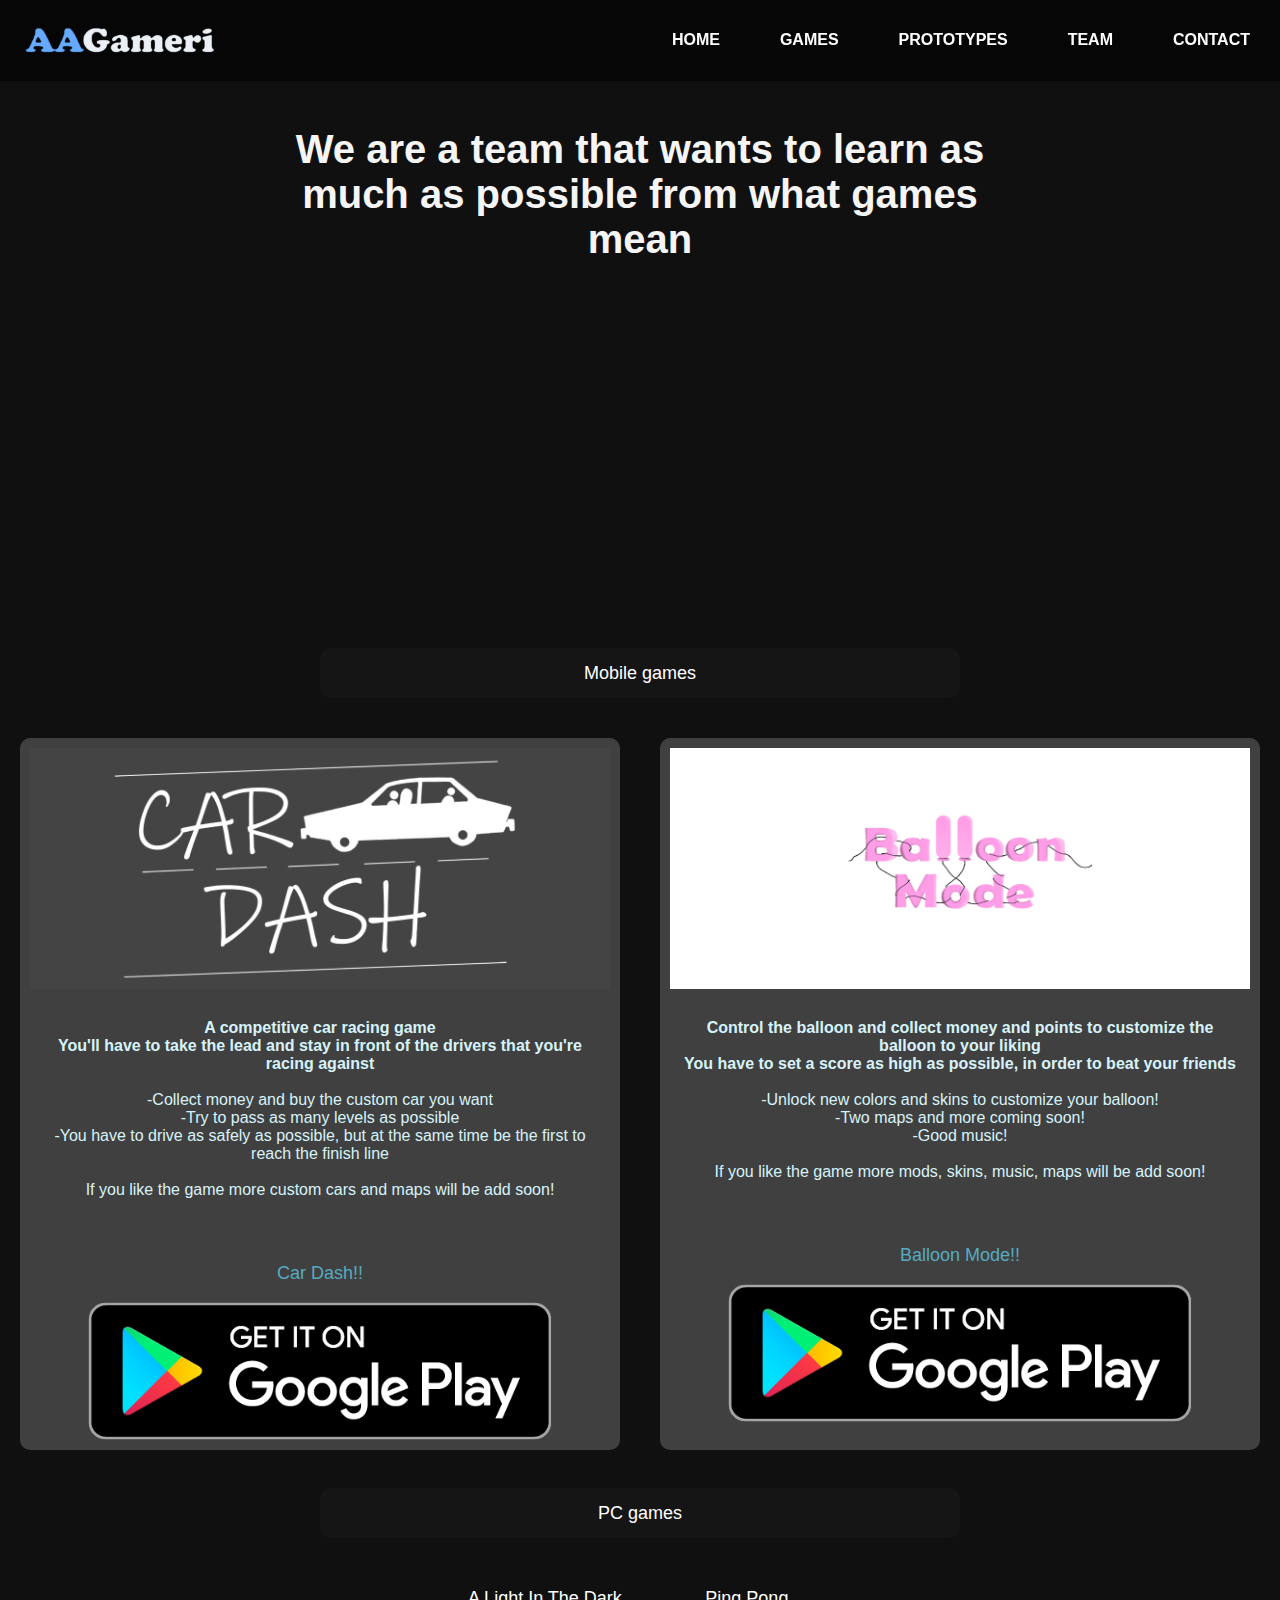
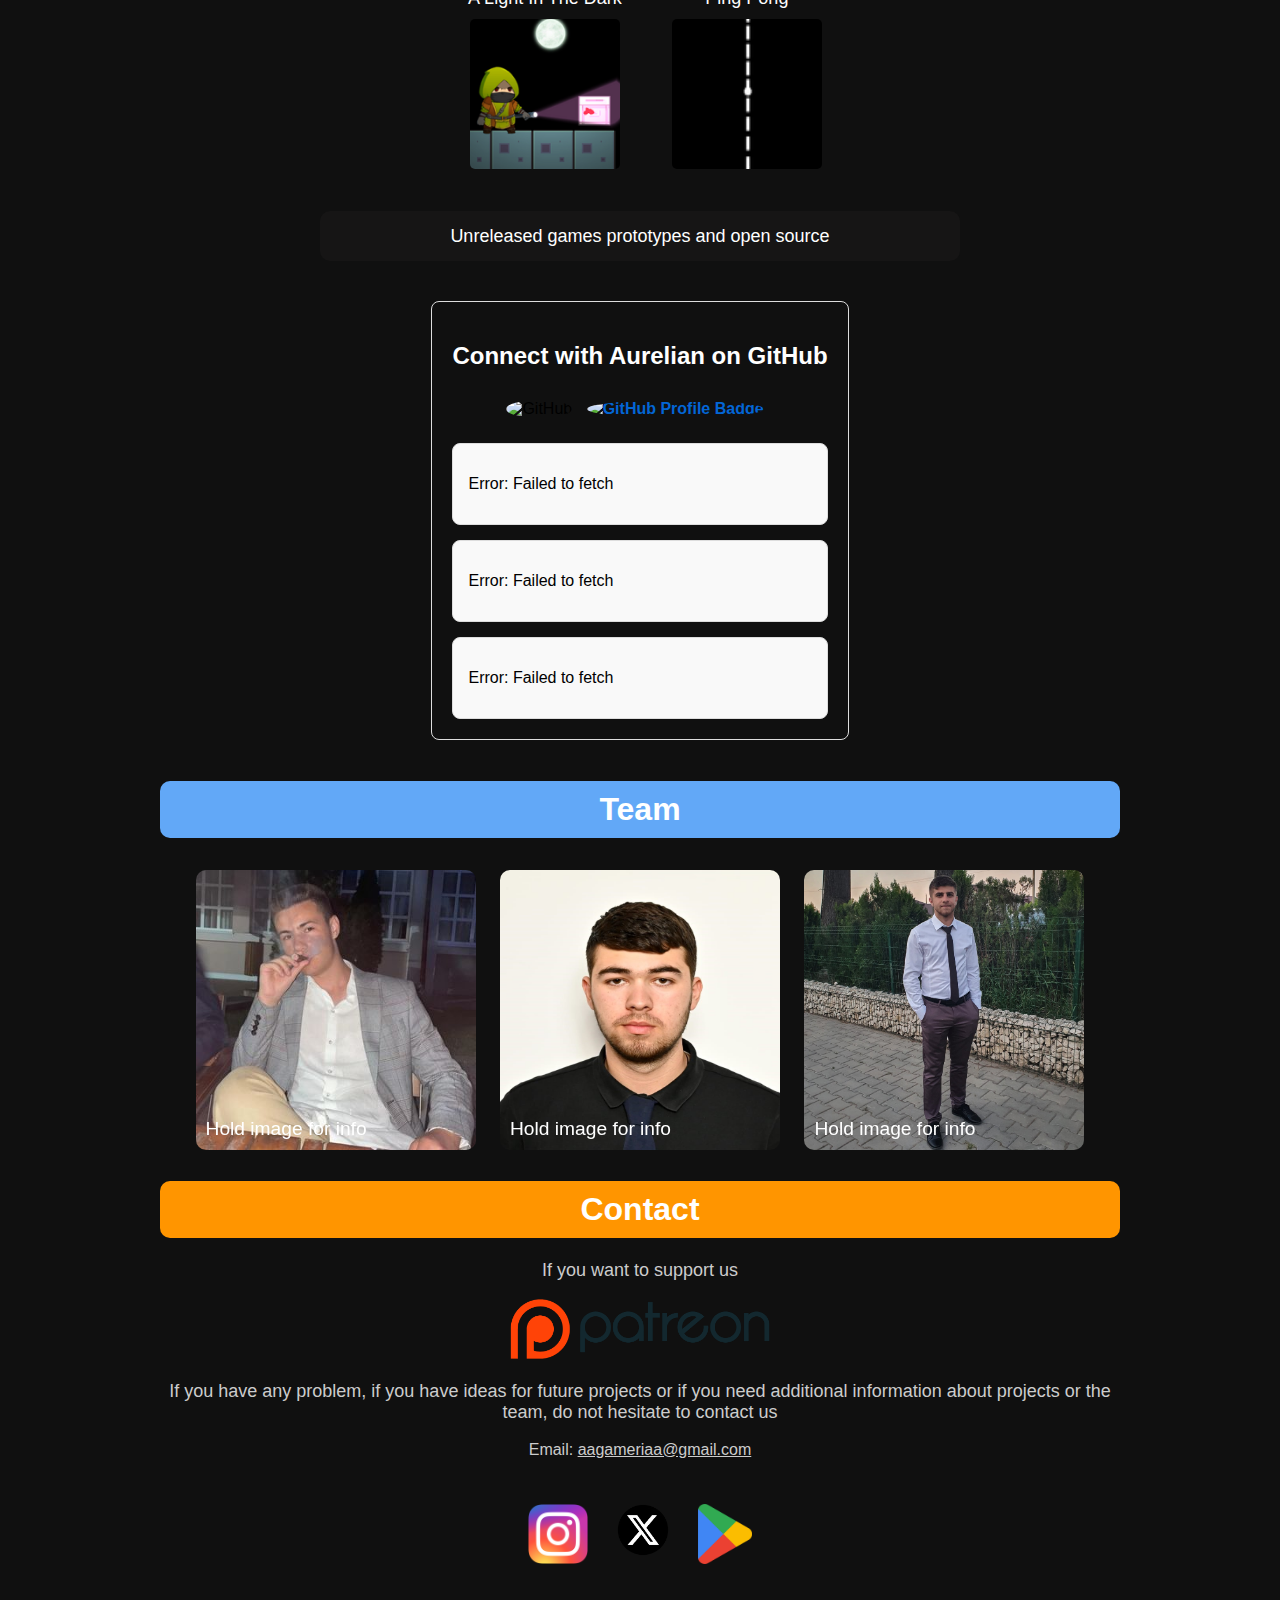
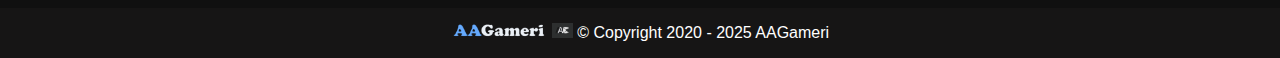
==== commit ddc61698: "Update index.html" ====
--- a/index.html
+++ b/index.html
@@ -242,7 +242,7 @@
         <footer id="bottom" class="copyright">
             <img class="logo-bottom" src="images/aagamerilogo.png" alt="aagamerilogo">
             <img class="logo-bottom" src="images/logo.png" alt="aagamerilogo">
-            &copy; Copyright 2020 - 2024 AAGameri
+            &copy; Copyright 2020 - 2025 AAGameri
         </footer>
 
         </div> 
